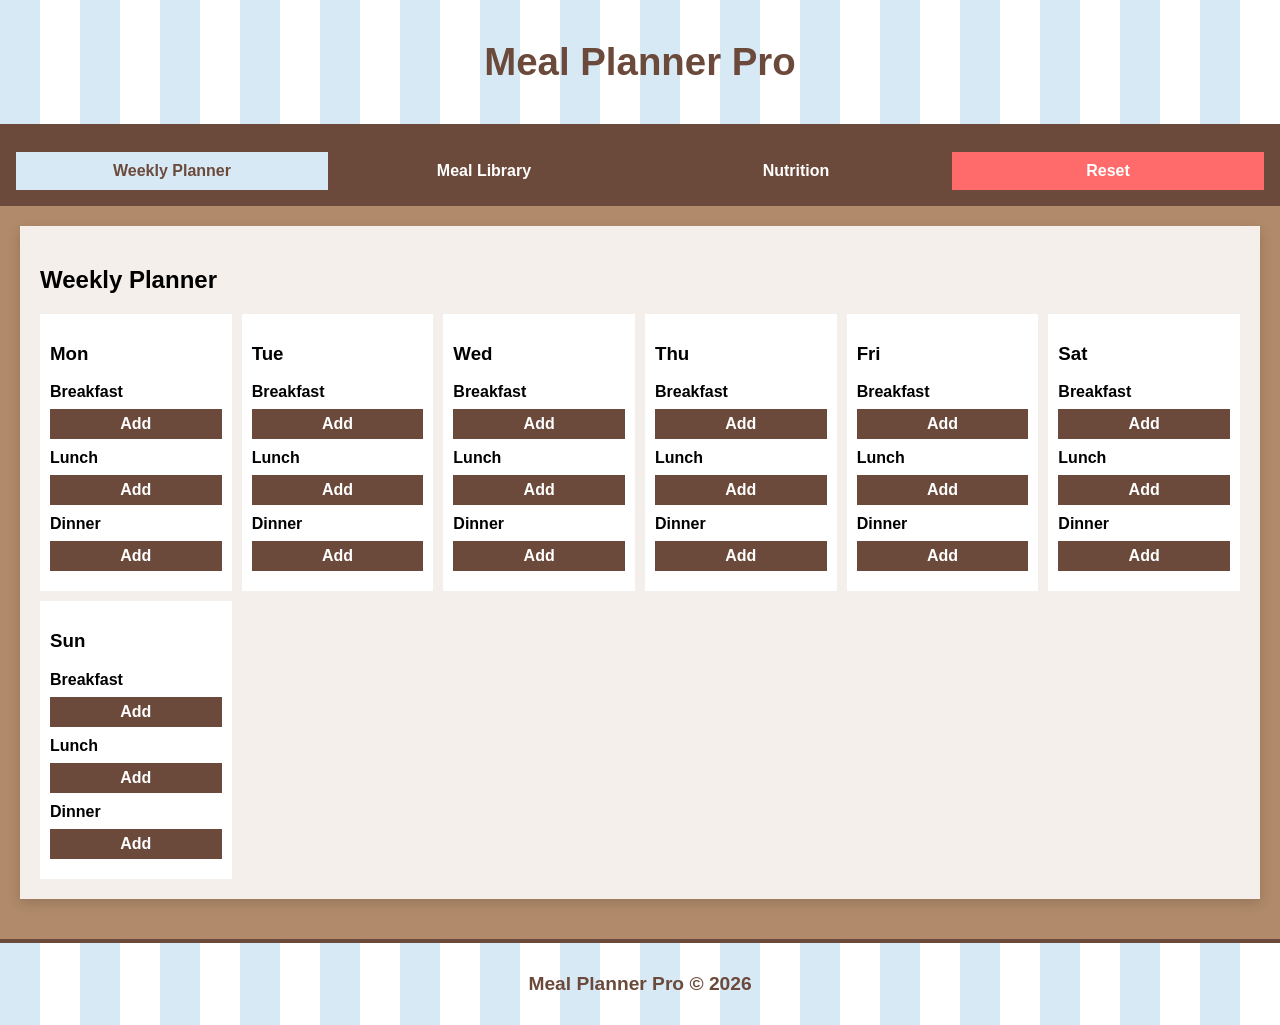
==== index.html @ 2fce0f37 "add formatting updates and design updates" ====
<!doctype html>
<html lang="en">
  <head>
    <meta charset="UTF-8" />
    <meta name="viewport" content="width=device-width, initial-scale=1.0" />
    <title>Meal Planner Pro</title>
    <link rel="stylesheet" href="style.css" />
  </head>

  <body>
    <!-- HEADER -->
    <header>
      <h1>Meal Planner Pro</h1>
    </header>

    <!-- NAVIGATION -->
    <nav class="top-nav">
      <button class="nav-link active" data-view="planner">
        Weekly Planner
      </button>
      <button class="nav-link" data-view="library">Meal Library</button>
      <button class="nav-link" data-view="nutrition">Nutrition</button>
      <button id="reset-app" class="danger-btn">Reset</button>
    </nav>

    <!-- MAIN -->
    <main>
      <!-- WEEKLY PLANNER -->
      <section id="view-planner" class="app-view active">
        <div class="card">
          <h2>Weekly Planner</h2>
          <div id="planner-grid"></div>
        </div>
      </section>

      <!-- MEAL LIBRARY (recipes + food items combined) -->
      <section id="view-library" class="app-view">
        <div class="card">
          <h2>Add Recipe</h2>
          <form id="recipe-form">
            <input id="recipe-name" placeholder="Recipe name" required />
            <input
              id="recipe-calories"
              type="number"
              placeholder="Calories"
              required
            />
            <input
              id="recipe-protein"
              type="number"
              placeholder="Protein (g)"
              required
            />
            <button type="submit">Add Recipe</button>
          </form>
        </div>

        <div class="card">
          <h2>Add Food Item</h2>
          <form id="food-form">
            <input id="food-name" placeholder="Food name" required />
            <input
              id="food-calories"
              type="number"
              placeholder="Calories"
              required
            />
            <input
              id="food-protein"
              type="number"
              placeholder="Protein (g)"
              required
            />
            <button type="submit">Add Food</button>
          </form>
        </div>

        <div class="card">
          <h2>Meal Library</h2>
          <div id="meal-library"></div>
        </div>
      </section>

      <!-- NUTRITION -->
      <section id="view-nutrition" class="app-view">
        <div class="card">
          <h2>Weekly Nutrition</h2>
          <div id="nutrition-summary"></div>
        </div>
      </section>
    </main>

    <!-- MODAL MEAL PICKER -->
    <div id="meal-modal" class="modal hidden">
      <div class="modal-content">
        <h3>Select a Meal</h3>
        <div id="modal-items"></div>
        <button id="close-modal" class="danger-btn">Close</button>
      </div>
    </div>

    <!-- FOOTER -->
    <footer>
      <div class="footer-box">
        <p>Meal Planner Pro © 2026</p>
      </div>
    </footer>

    <script src="script.js"></script>
  </body>
</html>
---- style.css ----
/* GLOBAL LAYOUT — keeps footer aligned */
body {
  margin: 0;
  padding: 0;
  background-color: #b08a6a;
  font-family: Arial, sans-serif;

  display: flex;
  flex-direction: column;
  min-height: 100vh;
}

main {
  flex: 1;
}

html, body {
  overflow-x: hidden;
}

/* HEADER (striped) */
header {
  padding: 40px 20px;
  text-align: center;
  background: repeating-linear-gradient(
    to right,
    #d8e9f6 0px,
    #d8e9f6 40px,
    #ffffff 40px,
    #ffffff 80px
  );
  border-bottom: 4px solid #6b4a3b;
}


header h1 {
  margin: 0;
  font-size: 2.4rem;
  color: #6b4a3b;
  font-weight: 900;
}

/* NAVIGATION */
.top-nav {
  display: flex;
  justify-content: space-around;
  background-color: #6b4a3b;
  padding: 16px;
}

.nav-link {
  background: none;
  border: none;
  color: white;
  font-weight: bold;
  padding: 10px 18px;
  cursor: pointer;
  border-radius: 0;
  transition: 0.2s;
}

.nav-link:hover {
  background-color: #8a5f4d;
}

.nav-link.active {
  background-color: #d8e9f6;
  color: #6b4a3b;
}

.danger-btn {
  background-color: #ff6b6b;
  color: white;
  border: none;
  padding: 10px 18px;
  border-radius: 0;
}

/* MAIN */
main {
  padding: 20px;
}

/* VIEWS */
.app-view {
  display: none;
}

.app-view.active {
  display: block;
}

/* CARDS */
.card {
  background-color: #ffffffdd;
  padding: 20px;
  border-radius: 0;
  margin-bottom: 20px;
  box-shadow: 0 4px 12px rgba(0,0,0,0.15);
}

/* INPUTS + BUTTONS */
input, button {
  width: 100%;
  padding: 10px;
  border-radius: 0;
  border: 1px solid #ccc;
  margin-top: 8px;
  font-size: 1rem;
}

button {
  background-color: #d8e9f6;
  color: #6b4a3b;
  font-weight: bold;
  border: none;
}

button:hover {
  background-color: #c7d9e8;
}

/* MEAL CARDS */
.meal-card {
  background: #fff;
  padding: 12px;
  border-radius: 0;
  margin-bottom: 10px;
  box-shadow: 0 2px 8px rgba(0,0,0,0.1);
}

.meal-card small {
  color: #6b4a3b;
  font-weight: bold;
}

/* PLANNER GRID */
#planner-grid {
  display: grid;
  grid-template-columns: repeat(auto-fit, minmax(180px, 1fr));
  gap: 10px;
}

.planner-day {
  background: #fff;
  padding: 10px;
  border-radius: 0;
}

.meal-slot {
  margin-bottom: 10px;
}

.add-meal-btn {
  background-color: #6b4a3b;
  color: white;
  padding: 6px 10px;
  border: none;
  border-radius: 0;
  cursor: pointer;
}

.add-meal-btn:hover {
  background-color: #8a5f4d;
}

/* MODAL */
.modal {
  position: fixed;
  top: 0;
  left: 0;
  width: 100%;
  height: 100%;
  background: rgba(0,0,0,0.6);

  display: flex;
  justify-content: center;
  align-items: center;
}

.modal.hidden {
  display: none;
}

.modal-content {
  background: white;
  padding: 20px;
  width: 300px;
  border-radius: 0;
  box-shadow: 0 4px 12px rgba(0,0,0,0.2);
}

/* FOOTER (striped) */
.footer-box {
  padding: 30px;
  text-align: center;
  background: repeating-linear-gradient(
    to right,
    #d8e9f6 0px,
    #d8e9f6 40px,
    #ffffff 40px,
    #ffffff 80px
  );
  border-top: 4px solid #6b4a3b;
}

.footer-box p {
  margin: 0;
  font-size: 1.2rem;
  color: #6b4a3b;
  font-weight: bold;
}
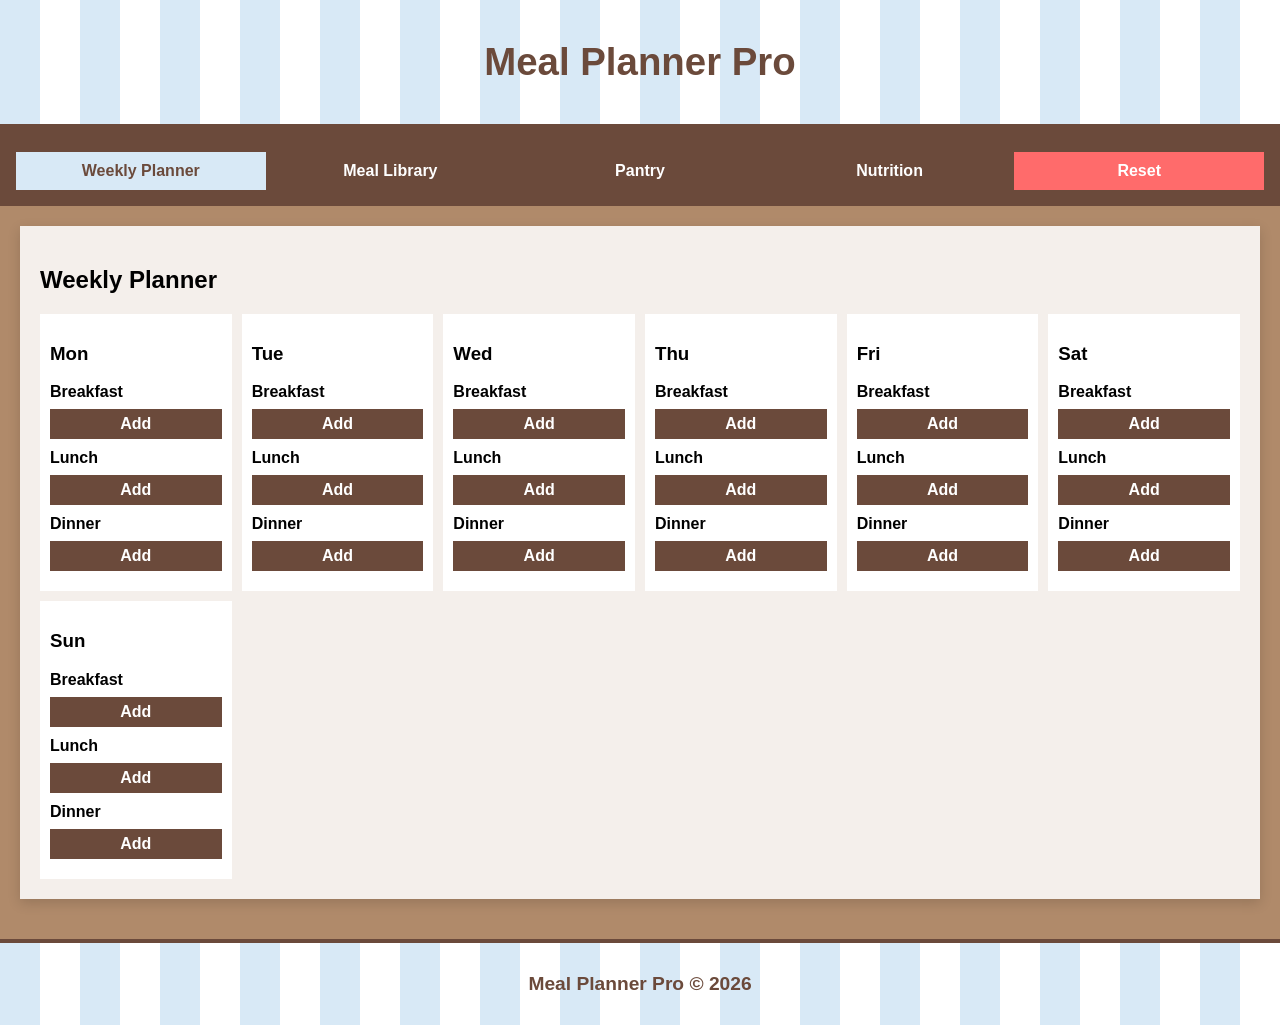
==== commit b9e60f1d: "split the meal library and the pantry" ====
--- a/index.html
+++ b/index.html
@@ -15,10 +15,9 @@
 
     <!-- NAVIGATION -->
     <nav class="top-nav">
-      <button class="nav-link active" data-view="planner">
-        Weekly Planner
-      </button>
+      <button class="nav-link active" data-view="planner">Weekly Planner</button>
       <button class="nav-link" data-view="library">Meal Library</button>
+      <button class="nav-link" data-view="pantry">Pantry</button>
       <button class="nav-link" data-view="nutrition">Nutrition</button>
       <button id="reset-app" class="danger-btn">Reset</button>
     </nav>
@@ -33,51 +32,38 @@
         </div>
       </section>
 
-      <!-- MEAL LIBRARY (recipes + food items combined) -->
+      <!-- MEAL LIBRARY -->
       <section id="view-library" class="app-view">
         <div class="card">
           <h2>Add Recipe</h2>
           <form id="recipe-form">
             <input id="recipe-name" placeholder="Recipe name" required />
-            <input
-              id="recipe-calories"
-              type="number"
-              placeholder="Calories"
-              required
-            />
-            <input
-              id="recipe-protein"
-              type="number"
-              placeholder="Protein (g)"
-              required
-            />
+            <input id="recipe-calories" type="number" placeholder="Calories" required />
+            <input id="recipe-protein" type="number" placeholder="Protein (g)" required />
             <button type="submit">Add Recipe</button>
-          </form>
-        </div>
-
-        <div class="card">
-          <h2>Add Food Item</h2>
-          <form id="food-form">
-            <input id="food-name" placeholder="Food name" required />
-            <input
-              id="food-calories"
-              type="number"
-              placeholder="Calories"
-              required
-            />
-            <input
-              id="food-protein"
-              type="number"
-              placeholder="Protein (g)"
-              required
-            />
-            <button type="submit">Add Food</button>
           </form>
         </div>
 
         <div class="card">
           <h2>Meal Library</h2>
           <div id="meal-library"></div>
+        </div>
+      </section>
+
+      <!-- PANTRY -->
+      <section id="view-pantry" class="app-view">
+        <div class="card">
+          <h2>Add Pantry Item</h2>
+          <form id="pantry-form">
+            <input id="pantry-name" placeholder="Food name" required />
+            <input id="pantry-qty" placeholder="Quantity" required />
+            <button type="submit">Add to Pantry</button>
+          </form>
+        </div>
+
+        <div class="card">
+          <h2>Pantry</h2>
+          <div id="pantry-list"></div>
         </div>
       </section>
 
